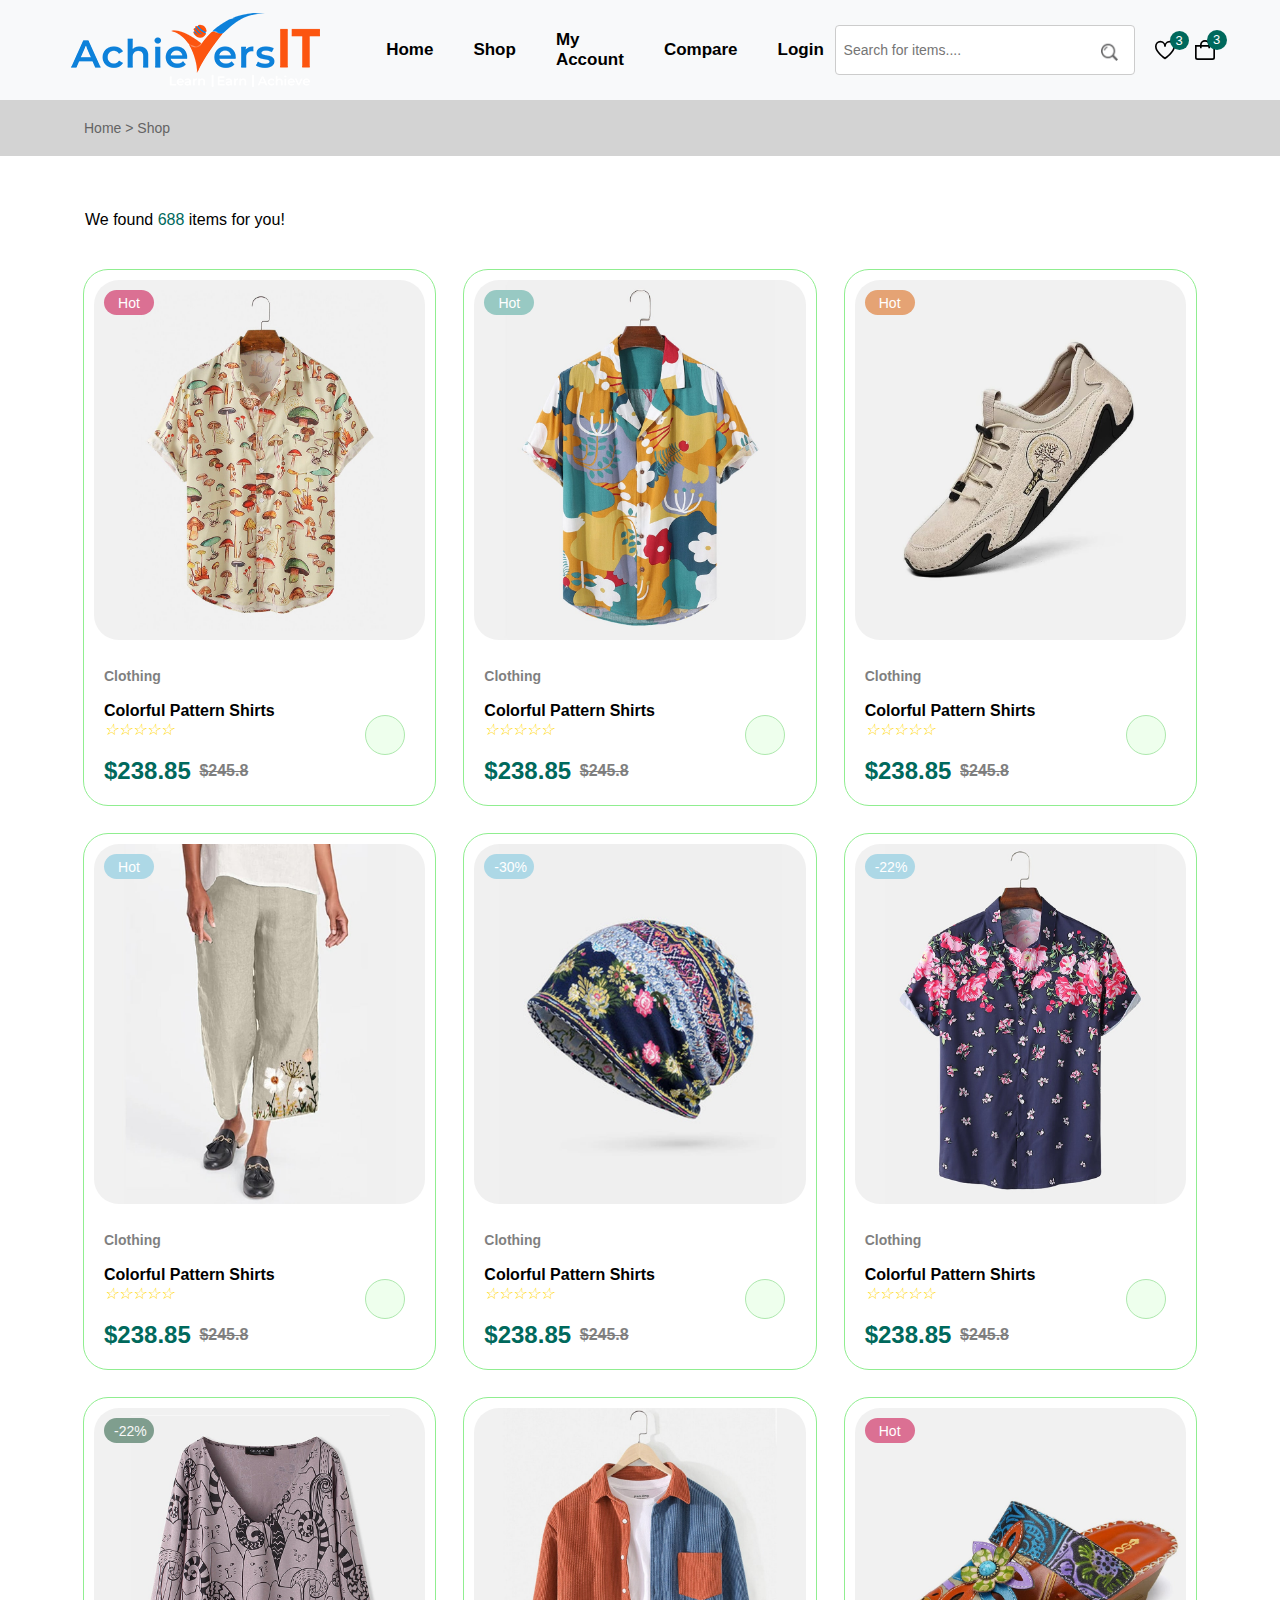
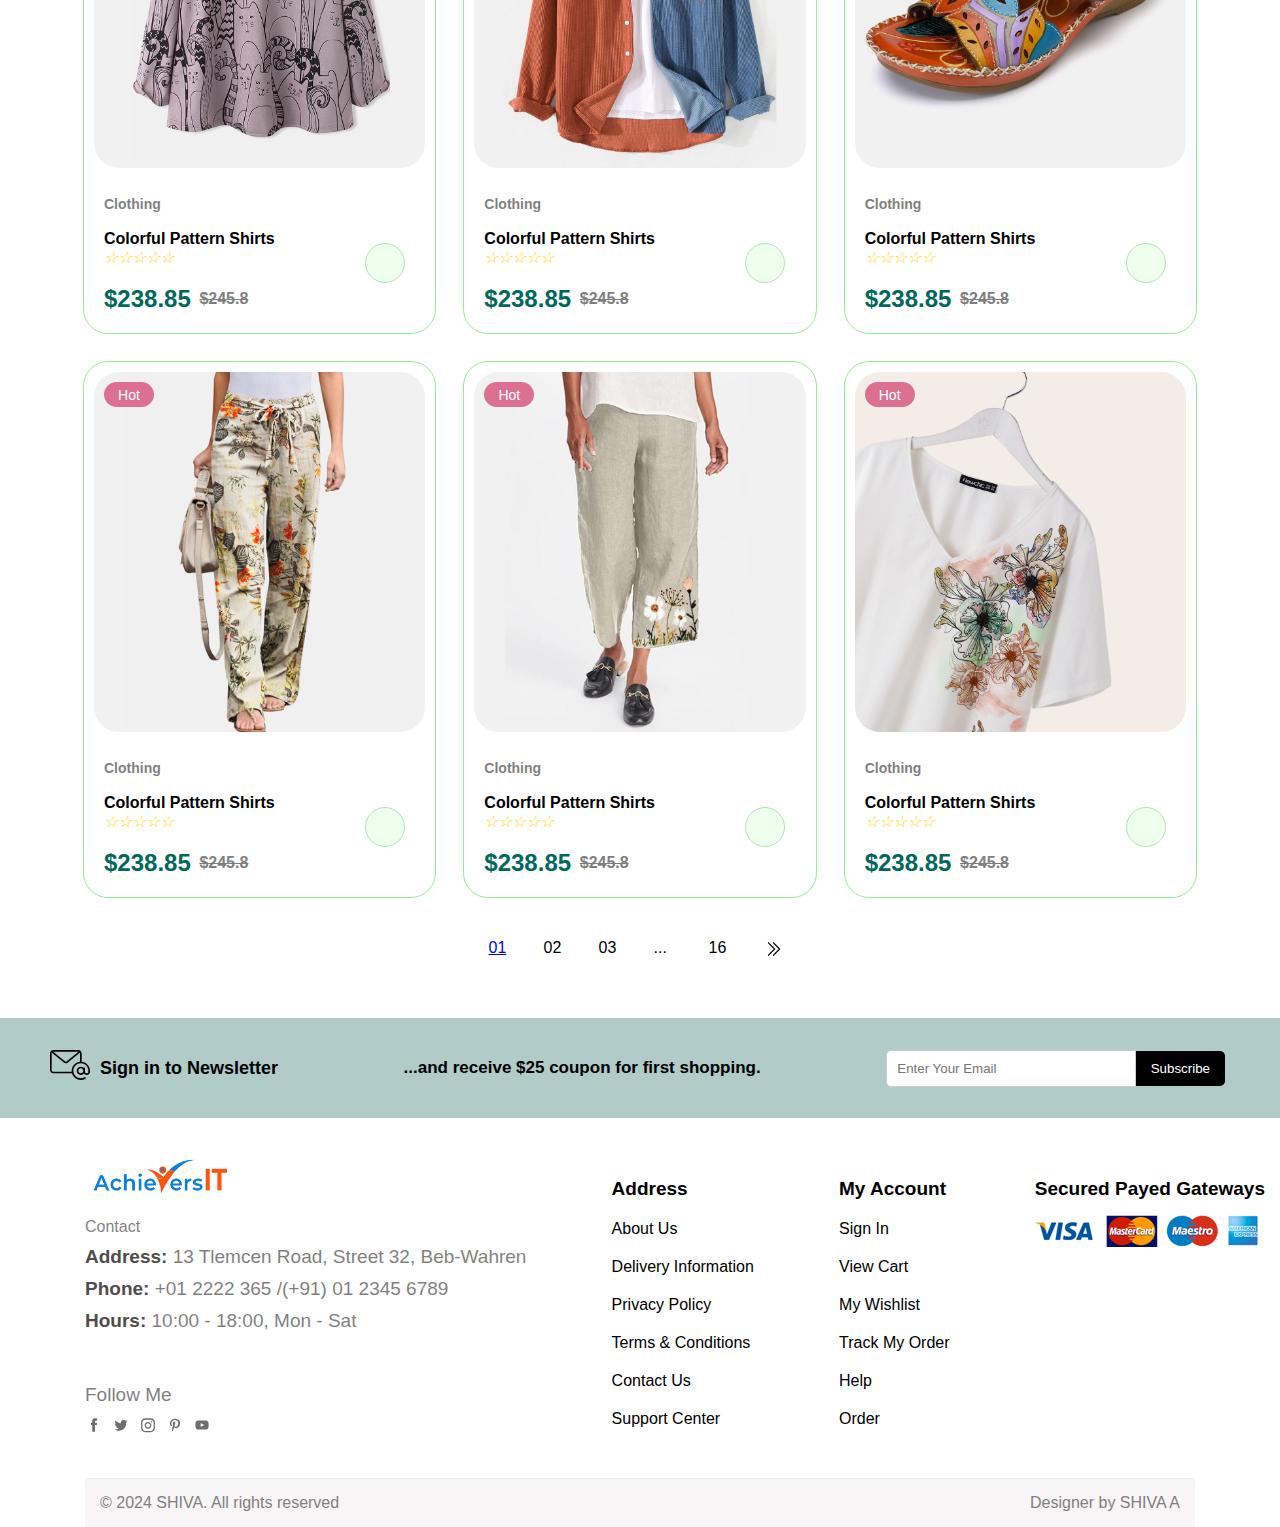
==== shop.html @ e3781e95 "first-commit" ====
<!DOCTYPE html>
<html lang="en">
  <head>
    <meta charset="UTF-8" />
    <meta name="viewport" content="width=device-width, initial-scale=1.0" />
    <title>Shop</title>
    <link rel="stylesheet" href="./styles.css" />
    <link rel="stylesheet" href="./mediastyle.css">
    <link
      rel="stylesheet"
      href="https://cdn-uicons.flaticon.com/2.1.0/uicons-regular-straight/css/uicons-regular-straight.css"
    />
  </head>

  <body>
    <header class="header">
      <img
        src="./Assets/Pictures/logo.png"
        alt="LogoOfAchieversIt"
        class="header-logo"
      />
      
      <label for="navbar-toggle" class="navbarlable">&#9776;</label>
        <input type="checkbox" id="navbar-toggle">
    
      <nav class="navbar">
        <a href="./index.html">Home</a>
        <a href="./shop.html">Shop</a>
        <a href="http://127.0.0.1:5500/Account.html">My<br />Account</a>
        <a href="http://127.0.0.1:5500/Compare.html">Compare</a>
        <a href="http://127.0.0.1:5500/login.html">Login</a>
      </nav>

        <div class="searchAndIcons">
       <div class="header-icons">
          <form action="/search" method="get">
            <label for="search"></label >
            <input
              type="text"
              placeholder="Search for items...."
              class="search-input"
            />

            <div class="searchlable">
              <img src="./Assets/Pictures/search.png" alt="" />
            </div>
          </form>
          

          <img src="./Assets/Pictures/icon-heart.svg" alt="Wishlist" />
          <div class="headericons">3</div>
          <img src="./Assets/Pictures/icon-cart.svg" alt="Cart" />
          <div class="headericons1">3</div>
        </div>
        
        </div>
      </header>


    <!-- shopHeader Navigation -->
    <div class="shopHeader">
      <a href="" style="margin-left: 40px">Home</a> &gt; <span>Shop</span>
    </div>


    <div style="margin: 55px 85px  20px;">
        We found <span style="color: rgb(0,105,92);">688</span> items for you!
    </div>

    <section class="product-grid">
      <div class="product-card">
        <div class="label" style="background-color: palevioletred">Hot</div>
        <div class="product-image">
          <img src="./Assets/product-1-1.jpg" alt="Shirt" class="product_1" />
          <img src="./Assets/product-1-2.jpg" alt="Shirt" class="product_2" />

          <div class="imgLables">
            <div class="productgridlables tooltip">
              <img src="./Assets/eye.png" alt="" />
              <span class="tooltiptext">Quick View</span>
            </div>

            <div class="productgridlables tooltip">
              <img src="./Assets/Heart.png" alt="" />
              <span class="tooltiptext">Add to Wishlist</span>
            </div>
            <div class="productgridlables tooltip">
              <img src="./Assets/shuffle.png" alt="" />
              <span class="tooltiptext"> Comapare</span>
            </div>
          </div>
        </div>

        <div class="card_detailes">
          <br />
          <h6 class="product-category">Clothing</h6>
          <br />
          <span class="product-name">Colorful Pattern Shirts</span>
          <i class="star-rating">☆☆☆☆☆</i>
          <br />
          <h2>$238.85 <strike class="cost">$245.8</strike></h2>
        </div>

        <div class="baglable tooltip">
          <i class="fi fi-rs-shopping-bag-add bag"></i>
          <span class="tooltiptext"> Add To Card</span>
        </div>
      </div>

      <div class="product-card">
        <div class="label" style="background-color: rgb(152, 201, 195)">
          Hot
        </div>
        <div class="product-image">
          <img src="./Assets/product-2-1.jpg" alt="Shirt" class="product_1" />
          <img src="./Assets/product-2-2.jpg" alt="Shirt" class="product_2" />

          <div class="imgLables">
            <div class="productgridlables tooltip">
              <img src="./Assets/eye.png" alt="" />
              <span class="tooltiptext">Quick View</span>
            </div>

            <div class="productgridlables tooltip">
              <img src="./Assets/Heart.png" alt="" />
              <span class="tooltiptext">Add to Wishlist</span>
            </div>
            <div class="productgridlables tooltip">
              <img src="./Assets/shuffle.png" alt="" />
              <span class="tooltiptext"> Comapare</span>
            </div>
          </div>
        </div>

        <div class="card_detailes">
          <br />
          <h6 class="product-category">Clothing</h6>
          <br />
          <span class="product-name">Colorful Pattern Shirts</span>
          <i class="star-rating">☆☆☆☆☆</i>
          <br />
          <h2>$238.85 <strike class="cost">$245.8</strike></h2>
        </div>

        <div class="baglable tooltip">
          <i class="fi fi-rs-shopping-bag-add bag"></i>
          <span class="tooltiptext"> Add To Card</span>
        </div>
      </div>

      <div class="product-card">
        <div class="label" style="background-color: rgb(229, 163, 116)">
          Hot
        </div>
        <div class="product-image">
          <img src="./Assets/product-3-1.jpg" alt="Shirt" class="product_1" />
          <img src="./Assets/product-3-2.jpg" alt="Shirt" class="product_2" />

          <div class="imgLables">
            <div class="productgridlables tooltip">
              <img src="./Assets/eye.png" alt="" />
              <span class="tooltiptext">Quick View</span>
            </div>

            <div class="productgridlables tooltip">
              <img src="./Assets/Heart.png" alt="" />
              <span class="tooltiptext">Add to Wishlist</span>
            </div>
            <div class="productgridlables tooltip">
              <img src="./Assets/shuffle.png" alt="" />
              <span class="tooltiptext"> Comapare</span>
            </div>
          </div>
        </div>

        <div class="card_detailes">
          <br />
          <h6 class="product-category">Clothing</h6>
          <br />
          <span class="product-name">Colorful Pattern Shirts</span>
          <i class="star-rating">☆☆☆☆☆</i>
          <br />
          <h2>$238.85 <strike class="cost">$245.8</strike></h2>
        </div>

        <div class="baglable tooltip">
          <i class="fi fi-rs-shopping-bag-add bag"></i>
          <span class="tooltiptext"> Add To Card</span>
        </div>
      </div>

      <div class="product-card">
        <div class="label" style="background-color: lightblue">Hot</div>
        <div class="product-image">
          <img src="./Assets/product-4-1.jpg" alt="Shirt" class="product_1" />
          <img src="./Assets/product-4-2.jpg" alt="Shirt" class="product_2" />

          <div class="imgLables">
            <div class="productgridlables tooltip">
              <img src="./Assets/eye.png" alt="" />
              <span class="tooltiptext">Quick View</span>
            </div>

            <div class="productgridlables tooltip">
              <img src="./Assets/Heart.png" alt="" />
              <span class="tooltiptext">Add to Wishlist</span>
            </div>
            <div class="productgridlables tooltip">
              <img src="./Assets/shuffle.png" alt="" />
              <span class="tooltiptext"> Comapare</span>
            </div>
          </div>
        </div>

        <div class="card_detailes">
          <br />
          <h6 class="product-category">Clothing</h6>
          <br />
          <span class="product-name">Colorful Pattern Shirts</span>
          <i class="star-rating">☆☆☆☆☆</i>
          <br />
          <h2>$238.85 <strike class="cost">$245.8</strike></h2>
        </div>

        <div class="baglable tooltip">
          <i class="fi fi-rs-shopping-bag-add bag"></i>
          <span class="tooltiptext"> Add To Card</span>
        </div>
      </div>

      <div class="product-card">
        <div class="label" style="background-color: lightblue">-30%</div>
        <div class="product-image">
          <img src="./Assets/product-5-1.jpg" alt="Shirt" class="product_1" />
          <img src="./Assets/product-5-2.jpg" alt="Shirt" class="product_2" />

          <div class="imgLables">
            <div class="productgridlables tooltip">
              <img src="./Assets/eye.png" alt="" />
              <span class="tooltiptext">Quick View</span>
            </div>

            <div class="productgridlables tooltip">
              <img src="./Assets/Heart.png" alt="" />
              <span class="tooltiptext">Add to Wishlist</span>
            </div>
            <div class="productgridlables tooltip">
              <img src="./Assets/shuffle.png" alt="" />
              <span class="tooltiptext"> Comapare</span>
            </div>
          </div>
        </div>

        <div class="card_detailes">
          <br />
          <h6 class="product-category">Clothing</h6>
          <br />
          <span class="product-name">Colorful Pattern Shirts</span>
          <i class="star-rating">☆☆☆☆☆</i>
          <br />
          <h2>$238.85 <strike class="cost">$245.8</strike></h2>
        </div>

        <div class="baglable tooltip">
          <i class="fi fi-rs-shopping-bag-add bag"></i>
          <span class="tooltiptext"> Add To Card</span>
        </div>
      </div>

      <div class="product-card">
        <div class="label" style="background-color: lightblue">-22%</div>
        <div class="product-image">
          <img src="./Assets/product-6-1.jpg" alt="Shirt" class="product_1" />
          <img src="./Assets/product-6-2.jpg" alt="Shirt" class="product_2" />

          <div class="imgLables">
            <div class="productgridlables tooltip">
              <img src="./Assets/eye.png" alt="" />
              <span class="tooltiptext">Quick View</span>
            </div>

            <div class="productgridlables tooltip">
              <img src="./Assets/Heart.png" alt="" />
              <span class="tooltiptext">Add to Wishlist</span>
            </div>
            <div class="productgridlables tooltip">
              <img src="./Assets/shuffle.png" alt="" />
              <span class="tooltiptext"> Comapare</span>
            </div>
          </div>
        </div>

        <div class="card_detailes">
          <br />
          <h6 class="product-category">Clothing</h6>
          <br />
          <span class="product-name">Colorful Pattern Shirts</span>
          <i class="star-rating">☆☆☆☆☆</i>
          <br />
          <h2>$238.85 <strike class="cost">$245.8</strike></h2>
        </div>

        <div class="baglable tooltip">
          <i class="fi fi-rs-shopping-bag-add bag"></i>
          <span class="tooltiptext"> Add To Card</span>
        </div>
      </div>

      <div class="product-card">
        <div
          class="label"
          style="background-color: rgb(16, 77, 46); opacity: 0.5"
        >
          -22%
        </div>
        <div class="product-image">
          <img src="./Assets/product-7-1.jpg" alt="Shirt" class="product_1" />
          <img src="./Assets/product-7-2.jpg" alt="Shirt" class="product_2" />

          <div class="imgLables">
            <div class="productgridlables tooltip">
              <img src="./Assets/eye.png" alt="" />
              <span class="tooltiptext">Quick View</span>
            </div>

            <div class="productgridlables tooltip">
              <img src="./Assets/Heart.png" alt="" />
              <span class="tooltiptext">Add to Wishlist</span>
            </div>
            <div class="productgridlables tooltip">
              <img src="./Assets/shuffle.png" alt="" />
              <span class="tooltiptext"> Comapare</span>
            </div>
          </div>
        </div>

        <div class="card_detailes">
          <br />
          <h6 class="product-category">Clothing</h6>
          <br />
          <span class="product-name">Colorful Pattern Shirts</span>
          <i class="star-rating">☆☆☆☆☆</i>
          <br />
          <h2>$238.85 <strike class="cost">$245.8</strike></h2>
        </div>

        <div class="baglable tooltip">
          <i class="fi fi-rs-shopping-bag-add bag"></i>
          <span class="tooltiptext"> Add To Card</span>
        </div>
      </div>

      <div class="product-card">
        <div class="product-image">
          <img src="./Assets/product-8-1.jpg" alt="Shirt" class="product_1" />
          <img src="./Assets/product-8-2.jpg" alt="Shirt" class="product_2" />

          <div class="imgLables">
            <div class="productgridlables tooltip">
              <img src="./Assets/eye.png" alt="" />
              <span class="tooltiptext">Quick View</span>
            </div>

            <div class="productgridlables tooltip">
              <img src="./Assets/Heart.png" alt="" />
              <span class="tooltiptext">Add to Wishlist</span>
            </div>
            <div class="productgridlables tooltip">
              <img src="./Assets/shuffle.png" alt="" />
              <span class="tooltiptext"> Comapare</span>
            </div>
          </div>
        </div>

        <div class="card_detailes">
          <br />
          <h6 class="product-category">Clothing</h6>
          <br />
          <span class="product-name">Colorful Pattern Shirts</span>
          <i class="star-rating">☆☆☆☆☆</i>
          <br />
          <h2>$238.85 <strike class="cost">$245.8</strike></h2>
        </div>

        <div class="baglable tooltip">
          <i class="fi fi-rs-shopping-bag-add bag"></i>
          <span class="tooltiptext"> Add To Card</span>
        </div>
      </div>

      <div class="product-card">
        <div class="label" style="background-color: palevioletred">Hot</div>
        <div class="product-image">
          <img src="./Assets/product-10-1.jpg" alt="Shirt" class="product_1" />
          <img src="./Assets/product-10-2.jpg" alt="Shirt" class="product_2" />

          <div class="imgLables">
            <div class="productgridlables tooltip">
              <img src="./Assets/eye.png" alt="" />
              <span class="tooltiptext">Quick View</span>
            </div>

            <div class="productgridlables tooltip">
              <img src="./Assets/Heart.png" alt="" />
              <span class="tooltiptext">Add to Wishlist</span>
            </div>
            <div class="productgridlables tooltip">
              <img src="./Assets/shuffle.png" alt="" />
              <span class="tooltiptext"> Comapare</span>
            </div>
          </div>
        </div>

        <div class="card_detailes">
          <br />
          <h6 class="product-category">Clothing</h6>
          <br />
          <span class="product-name">Colorful Pattern Shirts</span>
          <i class="star-rating">☆☆☆☆☆</i>
          <br />
          <h2>$238.85 <strike class="cost">$245.8</strike></h2>
        </div>

        <div class="baglable tooltip">
          <i class="fi fi-rs-shopping-bag-add bag"></i>
          <span class="tooltiptext"> Add To Card</span>
        </div>
      </div>

      <div class="product-card">
        <div class="label" style="background-color: palevioletred">Hot</div>
        <div class="product-image">
          <img src="./Assets/product-11-1.jpg" alt="Shirt" class="product_1" />
          <img src="./Assets/product-11-2.jpg" alt="Shirt" class="product_2" />

          <div class="imgLables">
            <div class="productgridlables tooltip">
              <img src="./Assets/eye.png" alt="" />
              <span class="tooltiptext">Quick View</span>
            </div>

            <div class="productgridlables tooltip">
              <img src="./Assets/Heart.png" alt="" />
              <span class="tooltiptext">Add to Wishlist</span>
            </div>
            <div class="productgridlables tooltip">
              <img src="./Assets/shuffle.png" alt="" />
              <span class="tooltiptext"> Comapare</span>
            </div>
          </div>
        </div>

        <div class="card_detailes">
          <br />
          <h6 class="product-category">Clothing</h6>
          <br />
          <span class="product-name">Colorful Pattern Shirts</span>
          <i class="star-rating">☆☆☆☆☆</i>
          <br />
          <h2>$238.85 <strike class="cost">$245.8</strike></h2>
        </div>

        <div class="baglable tooltip">
          <i class="fi fi-rs-shopping-bag-add bag"></i>
          <span class="tooltiptext"> Add To Card</span>
        </div>
      </div>
      <div class="product-card">
        <div class="label" style="background-color: palevioletred">Hot</div>
        <div class="product-image">
          <img src="./Assets/product-4-1.jpg" alt="Shirt" class="product_1" />
          <img src="./Assets/product-4-2.jpg" alt="Shirt" class="product_2" />

          <div class="imgLables">
            <div class="productgridlables tooltip">
              <img src="./Assets/eye.png" alt="" />
              <span class="tooltiptext">Quick View</span>
            </div>

            <div class="productgridlables tooltip">
              <img src="./Assets/Heart.png" alt="" />
              <span class="tooltiptext">Add to Wishlist</span>
            </div>
            <div class="productgridlables tooltip">
              <img src="./Assets/shuffle.png" alt="" />
              <span class="tooltiptext"> Comapare</span>
            </div>
          </div>
        </div>

        <div class="card_detailes">
          <br />
          <h6 class="product-category">Clothing</h6>
          <br />
          <span class="product-name">Colorful Pattern Shirts</span>
          <i class="star-rating">☆☆☆☆☆</i>
          <br />
          <h2>$238.85 <strike class="cost">$245.8</strike></h2>
        </div>

        <div class="baglable tooltip">
          <i class="fi fi-rs-shopping-bag-add bag"></i>
          <span class="tooltiptext"> Add To Card</span>
        </div>
      </div>

      <div class="product-card">
        <div class="label" style="background-color: palevioletred">Hot</div>
        <div class="product-image">
          <img src="./Assets/product-12-1.jpg" alt="Shirt" class="product_1" />
          <img src="./Assets/product-12-2.jpg" alt="Shirt" class="product_2" />

          <div class="imgLables">
            <div class="productgridlables tooltip">
              <img src="./Assets/eye.png" alt="" />
              <span class="tooltiptext">Quick View</span>
            </div>

            <div class="productgridlables tooltip">
              <img src="./Assets/Heart.png" alt="" />
              <span class="tooltiptext">Add to Wishlist</span>
            </div>
            <div class="productgridlables tooltip">
              <img src="./Assets/shuffle.png" alt="" />
              <span class="tooltiptext"> Comapare</span>
            </div>
          </div>
        </div>

        <div class="card_detailes">
          <br />
          <h6 class="product-category">Clothing</h6>
          <br />
          <span class="product-name">Colorful Pattern Shirts</span>
          <i class="star-rating">☆☆☆☆☆</i>
          <br />
          <h2>$238.85 <strike class="cost">$245.8</strike></h2>
        </div>

        <div class="baglable tooltip">
          <i class="fi fi-rs-shopping-bag-add bag"></i>
          <span class="tooltiptext"> Add To Card</span>
        </div>
      </div>
    </section>
    <div style="display: flex; gap: 25px; justify-content: center; align-items: center; width: 100%; height: 30px; margin: 20px 0px;">
        <div class="page"><a href="#">01</a></div>
        <div class="page">02</div>
        <div class="page">03</div>
        <div class="page">...</div>
        <div class="page">16</div>
        <div class="page"> <img src="./Assets/doublechevron.png" alt="" width="20px" height="20px"></div>
    </div>


    <div class="footerHeader">
      <h2>
          <img src="./Assets/Pictures/icon-email.svg" alt="email" width="40px" height="40px" style="position: relative; bottom: 3px;" >
          Sign in to Newsletter
      </h2>
      <p>...and receive $25 coupon for first shopping.</p>
      <div class="footerbtn">
          <input type="email" placeholder="Enter Your Email">
          <button>Subscribe</button>
      </div>
    </div>
    <div class="footer " >
      <div  class="ftimg">
        <img src="./Assets/Pictures/logo.png" alt=" logoAIt" width="150px" height="45px"  style="margin-bottom: 10px;">
        <p style="opacity: .5; font-size: 16px;">Contact</p>
          <p><strong style="color: rgb(80, 77, 77);" >Address:</strong > <span style="opacity: .5;"> 13 Tlemcen Road, Street 32, Beb-Wahren</span> </p>
          <p><strong style="color: rgb(80, 77, 77);" >Phone:</strong >  <span style="opacity: .5;"> +01 2222 365 /(+91) 01 2345 6789</span></p>
          <p><strong style="color: rgb(80, 77, 77);"  >Hours:</strong > <span style="opacity: .5;">10:00 - 18:00, Mon - Sat</span></p><br><br>
          <p style="opacity: 0.5;">Follow Me</p>
          <div class="social-icons" style="opacity: .7;">
              <img src="./Assets/Pictures/icon-facebook.svg" alt="Facebook">
              <img src="./Assets/Pictures/icon-twitter.svg" alt="Twitter">
              <img src="./Assets/Pictures/icon-instagram.svg" alt="Instagram">
              <img src="./Assets/Pictures/icon-pinterest.svg" alt="printer">
              <img src="./Assets/Pictures/icon-youtube.svg" alt="printer">
    
          </div>
      </div>
      <div class="footerAddress" >
          <h3>Address</h3>
          <a href="#">About Us</a>
          <a href="#">Delivery Information</a>
          <a href="#">Privacy Policy</a>
          <a href="#">Terms & Conditions</a>
          <a href="#">Contact Us</a>
          <a href="#">Support Center</a>
      </div>
      <div class="footerAddress">
          <h3>My Account</h3>
          <a href="#">Sign In</a>
          <a href="#">View Cart</a>
          <a href="#">My Wishlist</a>
          <a href="#">Track My Order</a>
          <a href="#">Help</a>
          <a href="#">Order</a>
      </div>
      <div class="footerGateways">
          <h3>Secured Payed Gateways</h3>
          
              <img src="./Assets/Pictures/payment-method.png" alt="Visa" >
         
      </div>
    </div>
    <div class="footer-bottom" style="display: flex; justify-content: space-between;">
      <span>&copy; 2024 SHIVA. All rights reserved </span>   <span>Designer by SHIVA A </span> 
    </div>
    

  
  </body>
</html>
---- styles.css ----
body {
  font-family: Arial, sans-serif;
  
  
}

* {
  margin: 0;
  padding: 0;
  box-sizing: border-box;
}
.header {
  display: flex;
  flex-direction: row;
  justify-content: space-around;
  align-items: center;
  background-color: #f8f9fa;
  border-bottom: 1px solid #ddd;
  padding: 10px 50px;
  border: white;
  
  z-index: 1000;
}
.header-logo {
  height: 80px;
}

.navbar {
  display: flex;
  align-items: center;
  font-size: 20px;
  font-weight: bold;
 
}
.navbar a {
  text-decoration: none;
  color: black;
  font-size: 17px;
  padding: 0px 0px 0px 40px;
}
.searchAndIcons{
  margin-right: 10px ;
}
.navbar a:hover,
a:focus {
  /* padding-left: 25px; */
  text-decoration: none;
  color: rgb(0, 105, 92);
}

.header-icons {
  display: flex;
  align-items: center;
  gap: 20px;
  position: relative;
}
.header-icons img {
  height: 20px;
  cursor: pointer;
}
.search-input {
  padding: 8px;
  border: 1px solid #ccc;
  border-radius: 4px;
  font-size: 14px;
  width: 300px;
  height: 50px;
}
.header-icons .searchlable {
  position: absolute;
  left: 70%;
  bottom: 10px;
}
.headericons {
  position: absolute;
  border-radius: 50%;
  width: 19px;
  height: 19px;
  font-size: 13px;
  left: 335px;
  bottom: 25px;
  text-align: center;
  background-color: rgb(0, 105, 92);
  color: white;
  padding-top: 2px;
  z-index: 1;
}
.headericons1 {
  position: absolute;
  border-radius: 50%;
  width: 20px;
  height: 20px;
  font-size: 13px;
  left: 372px;
  bottom: 25px;
  text-align: center;
  z-index: 1;
  background-color: rgb(0, 105, 92);
  color: white;
  padding-top: 2px;
}
.navbarlable {
  display: none;
  font-size: 25px;
  cursor: pointer;
}
#navbar-toggle {
display: none;
}
.hotPromotions {
  display: flex;
  justify-content: space-around;
  align-items: center;
  margin: 0px 80px;  
}

.hotPromoContent p,
.hotPromoContent h1,
.hotPromoContent h2 {
  padding: 10px 0px;
}

.btn-shop-now {
  width: 110px;
  height: 45px;
  background-color: rgb(0, 105, 92);
  color: white;
  border-radius: 5px;
  border: none;
  cursor: pointer;
  padding: 10px;
  
}
.btn-shop-now:hover {
  color: rgb(0, 105, 92);
  background-color: white;
  border: 2px solid;
}

#Category {
  display: flex;
  justify-content: space-between;
  margin: 5px 63px;
}

.lessthan {
  display: flex;
  justify-content: center;
  align-items: center;
  position: relative;
  top: 20px;
  color: rgb(0, 105, 92);
  width: 30px;
  height: 30px;
  border-radius: 50%;
  margin: 5px;
  border: 1px solid lightgreen;
  background-color: rgb(238, 350, 237);
}
.popular-categories {
  margin: 0px 75px;
  display: flex;
  justify-content: space-between;
 

}
.category-card {
  border: 1px solid rgb(152, 196, 169);
  border-radius: 20px;
  display: flex;
  flex-direction: column;
  align-items: center;
  justify-content: center;
  padding: 10px;
  margin: 10px;
 
}

.category-card img {
 
  margin-bottom: 40px;
  border-radius: 20px;
  width: 180px;
  height: 200px;
  object-fit: cover;
}
.btn-filter {
  width: 100px;
  height: 50px;
  border: 1px solid #ccc;
  border-radius: 3px;
  font-style: bold;
  background-color: #f8f9fa;
  cursor: pointer;
  font-size: 16px;
  margin-top: 40px;
  margin-left: 20px;
}
.btn-filter:focus {
  color: rgb(0, 105, 92);
  background-color: burlywood;
}

.filter-buttons {
  display: flex;
  margin: 10px 63px;
}

.product-grid {
  display: grid;
  grid-template-columns: repeat(3, 1fr);
  gap: 27px;
  padding: 20px;
  margin: 0px 63px;
}
.product-card {
  border: 1px solid lightgreen;
  display: flex;
  flex-direction: column;
  position: relative;
  border-radius: 25px;
  padding: 10px;
}



.product-image {
  width: 100%;
  height: 360px;
  overflow: hidden;
  border-radius: 25px;
  position: relative;
  cursor: pointer;
}

.product-image img,
.product_2 {
  width: 100%;
  height: 100%;
  object-fit: cover;
  position: absolute;
  top: 0px;
  left: 0px;
  /* transition: opacity 0.3  ease; */
}

.product_2 {
  opacity: 0;
}
.product-image:hover .product_1 {
  opacity: 0;
}
.product-image:hover .product_2 {
  opacity: 1;
}

.star-rating {
  color: gold;
}
.product-category,
.cost {
  opacity: 0.5;
  font-size: 14px;
}
.product-name {
  font-size: 16px;
  font-weight: bold;
}
.card_detailes {
  display: flex;
  flex-direction: column;
  align-content: center;
}

.label {
  position: absolute;
  text-align: center;
  top: 20px;
  left: 20px;
  background-color: pink;
  padding: 5px 10px;
  border-radius: 40px;
  font-size: 14px;
  z-index: 3;
  width: 50px;
  color: white;
  height: 25px;
}

.imgLables .productgridlables {
  position: relative;
  text-align: center;
  top: 160px;
  left: 100px;

  padding: 5px;
  background-color: rgb(227, 245, 227);
  border-radius: 50px;
  width: 40px;
  height: 40px;

  gap: 20px;
  display: inline-block;
  /* visibility: hidden; */
  display: none;
}
.imgLables .productgridlables1 {
  position: relative;
  text-align: center;
  top: 160px;
  left: 60px;

  padding: 5px;
  background-color: rgb(227, 245, 227);
  border-radius: 50px;
  width: 40px;
  height: 40px;

  gap: 20px;
  display: inline-block;
  /* visibility: hidden; */
  display: none;
}
.productgridlables img ,.productgridlables1 img{
  width: 20px;
  height: 20px;
  object-fit: cover;

  padding: 10px;
}
.product-image:hover .productgridlables,.product-image:hover .productgridlables1 {
  /* visibility: visible;       */
  display: inline-block;

  z-index: 1;
}

.productgridlables img,.productgridlables1 img {
  width: 100%;
  height: 100%;
}

.product-card .baglable {
  position: absolute;
  left: 80%;
  bottom: 50px;
  width: 40px;
  height: 40px;
  border-radius: 50%;
  border: 1px solid rgb(173, 232, 173);
  background-color: rgb(238, 350, 237);
}

.baglable i {
  position: absolute;

  z-index: 1;
  cursor: pointer;
  padding: 10px;
}

.tooltip {
  position: relative;
  display: inline-block;
}

.tooltip:hover {
  background-color: rgb(0, 105, 92);
  color: white;
}

.tooltip .tooltiptext {
  visibility: hidden;
  width: 120px;
  height: 40px;
  background-color: rgb(0, 105, 92);
  color: white;
  text-align: center;
  display: flex;
  align-items: center;
  justify-content: center;
  border-radius: 6px;
  padding: 5px 0;
  position: absolute;
  z-index: 1;
  bottom: 50px;
  left: 50%;
  margin-left: -60px;
}

.tooltip .tooltiptext::after {
  content: "";
  position: absolute;
  top: 100%;
  left: 50%;
  margin-left: -5px;
  border-width: 5px;
  border-style: solid;
  border-color: rgb(0, 105, 92) transparent transparent transparent;
}

.tooltip:hover .tooltiptext {
  visibility: visible;
}

.card_detailes h2 {
  color: rgb(0, 105, 92);
}
.card_detailes {
  margin: 10px;
}
.cost {
  color: black;
  font-size: 16px;
  position: relative;
  bottom: 3px;
  padding: 2px;
}
.Offers {
  display: grid;
  grid-template-columns: repeat(2, 1fr);
  gap: 3px;
  border-radius: 2px;
  margin: 30px 75px 0px;
}
.offer {
  display: flex;
  margin: 10px;
  flex-direction: column;
  background-image: url(./Assets/Pictures/deals-1.jpg);
  padding: 30px;
  background-position: center;
  background-repeat: no-repeat;
  border-radius: 2px;
}
.offer_1 {
  display: flex;
  margin: 10px;
  flex-direction: column;
  background-image: url(./Assets/Pictures/deals-2.png);
  background-position: center;
  background-repeat: no-repeat;
  padding: 30px;
  border-radius: 2px;
}
.time {
  background-color: rgb(0, 105, 92);
  height: 35px;
  width: 35px;
  display: flex;
  flex-direction: column;
  justify-content: center;
  align-items: center;
  border-radius: 3px;
}
.container {
  display: grid;
  grid-template-columns: repeat(3, 1fr);
  gap: 20px;
  margin: 40px 90px 0px;
}
.category {
  display: flex;
  flex-direction: column;
  gap: 25px;
}
.category h2 {
  /* border-bottom: 2px solidrgb(0,105,92); */
  padding-bottom: 5px;
}

.p2 {
  /* display: flex; */
   grid-template-columns: repeat(4, 1fr);
   text-wrap: wrap;
}

.product {
  display: grid;
  grid-template-columns: 80px 1fr;
  align-items: center;
  gap: 10px;
}
.product img {
  width: 80px;
  height: 80px;
  object-fit: cover;
}
.product-info {
  display: flex;
  flex-direction: column;
}
.price {
  color: rgb(0, 105, 92);
  font-weight: bold;
}
.old-price {
  text-decoration: line-through;
  color: gray;
  font-size: 14px;
  margin-left: 5px;
}


.footerHeader {
  background: rgb(177, 203, 200);
  padding: 20px 50px;
  display: flex;
  align-items: center;
  justify-content: space-between;
  font-weight: bold;
  margin-top: 50px;
  height: 100px;
  width: 100%;
}
.footerHeader h2 {
  font-size: 18px;
  display: flex;
  align-items: center;
  gap: 10px;
  margin: 0;
}

.footerHeader p {
  font-size: 17px;
  font-weight: bold;
}
.footerHeader input {
  padding: 10px;
  width: 250px;
  border: 1px solid #ccc;
  border-radius: 5px 0px 0px 5px;
}
.footerHeader button {
  background: black;
  color: white;
  padding: 10px 15px;
  border: none;
  cursor: pointer;
  border-radius: 0px 5px 5px 0px;
  position: relative;
  right: 5px;
}
.footerHeader button:hover {
  background-color: rgb(0, 128, 128);
  color: white;
}
.footer {
  display: flex;
  justify-content: space-between;
  padding: 40px 50px;
  margin: 0px 35px;
  background: #fff;
  font-size: 18px;
  width: 100%;
}

.footer h3 {
  font-size: 19px;
  margin-bottom: 15px;
}
.footer p

{
  font-size: 19px;
  color: black;
  text-decoration: none;
  display: block;
  margin-bottom: 10px;
}
.footer a {
  font-size: 16px;
  color: black;
  text-decoration: none;
  display: block;
  margin-bottom: 10px;
}
.footer a:hover {
  transform: translatex(7px);
  color: rgb(0, 105, 92);
  z-index: 100;
}
.social-icons {
  display: flex;
  gap: 9px;
  margin-top: 10px;
  cursor: pointer;
}
.social-icons img {
  width: 18px;
  height: 18px;
}


.footer-bottom {
  text-align: center;
  border-top: 1px solid rgb(238, 241, 241);
  padding: 15px;
  background-color: rgb(247, 245, 245);
  color: gray;
  margin: 0px 85px
}
.footerAddress a,
h3 {
  margin-top: 20px;
}

.shopHeader {
  background-color: lightgray;
  padding: 20px 44px;
  font-size: 14px;
  color: rgb(100, 100, 100);
}
.shopHeader a {
  color: rgb(100, 100, 100);
  text-decoration: none;
}

.page {
  width: 30px;
  height: 30px;
  cursor: pointer;
  border: 1px solid white;
}
.page:hover,.page:focus {
  background-color: rgb(0, 105, 92);
  color: white;
  width: 30px;
  height: 30px;
   
  border-radius: 5px;
  display: flex;
  justify-content: center;
  align-items: center;
}
.page:focus {
  background-color: rgb(0, 105, 92);
  color: white;
}









.loginHeadre {
     background: #eeeeee; 
    padding: 15px 30px;
    font-size: 12px;
    height: 60px;
    display: flex;
    align-items: center;
    margin-bottom: 20px;
  
    color:grey;
}

.loginHeadre a {
    text-decoration: none;
    color:grey;
}

.loginPageContainer {
    display: flex;
    justify-content: center;
    align-items: center;
   
    gap: 30px;
}

.loginBox, .accountBox {
    background: white;
    padding: 25px;
    border-radius: 8px;
    border: 1px solid lightgray;
   width: 550px;
}

.loginTitle, .accountTitle {
    margin-bottom: 20px;
    font-size: 18px;
}

.loginGroup, .accountSubBox {
    margin-bottom: 12px;
}

.loginEmail, .loginPassword, .accountUsername, .accountEmail, .accountPassword, .accountConfirmPassword {
    width: 100%;
    padding: 10px;
    border: 1px solid lightgrey;
    border-radius: 4px;
    font-size: 12px;
    height: 46px;
}

.loginButton, .accountButton {
  
    background: rgb(0,128,128);
    color: white;
    padding: 10px;
    border: none;
    border-radius: 4px;
    font-size: 16px;
    cursor: pointer;
   
}

.loginButton:hover, .accountButton:hover {
    background: white;
    color: rgb(0,128,128);

}
---- mediastyle.css ----
@media Screen and (min-width: 481px) and (max-width: 768px) {
  * {
    margin: 0;
    padding: 0;
    box-sizing: border-box;
  }
  .header {
    display: grid;
    grid-template-columns: repeat(3,1fr);
    justify-content: space-between;
   gap: 70px;
   padding: 20px 40px;
  
  }

  .header-logo {
    height: 50px;
  }

  .navbarlable{
 
  grid-row: 1/2;
  grid-column: 1/2;
}
  .navbar{
display: none;
flex-direction: column;
position: absolute;
top: 50px;
left: 0;
width: 100px;
background-color:rgb(0,105,92);
text-align: left;

  }
  .navbarlable {
    display: block;
}
.navbar a:hover{
  color: white;
}
  .navbar a {
    /* display: block; */

    padding: 10px;
    border-bottom: 1px solid #555;
}

 #navbar-toggle:checked+.navbar{
    display:flex;
  }
  .header-icons {
    display: flex;
    align-items: center;
    justify-content: flex-end;
    gap: 30px;
    position: relative;
    /* top: 5px; */
    width: 100%;
    margin-top: 5px;
  }

  .search-input {
    width: 250px;
    height: 30px;
    font-size: 14px;
  }

  .header-icons .searchlable {
    position: absolute;
    left: 65%;
    bottom: 2px;
  }

  .headericons {
    position: absolute;
    left: 87%;
    bottom: 17px;
    transform: translateX(-50%);
    width: 18px;
    height: 18px;
    font-size: 12px;
    text-align: center;
  }

  .headericons1 {
    position: absolute;
    left: 100%;
    bottom: 17px;
    transform: translateX(-50%);
    width: 18px;
    height: 18px;
    font-size: 12px;
    text-align: center;
  }

  .hotPromotions {
    flex-direction: row;
    /* align-items: center; */
    text-align: left;
    margin: 50px 50px;
    font-size: 16px;
    max-width: 768px;
  }
  .hotPromotions img,
  .hotPromoContent {
    max-width: 350px;
    height: 350px;
    font-size: 16px;
  }
  .hotPromoContent p,
  .hotPromoContent h1,
  .hotPromoContent h2 {
    padding: 5px;
    font-size: 10px;
  }

  .product-grid {
    grid-template-columns: repeat(2, 1fr);
    padding: 15px;
  }

  .popular-categories {
  display: grid;
   grid-template-columns: repeat(2,1fr);
   
   gap: 20px;
    
  }
  

  .category-card {
    width: 80%;
  }

  .Offers {
    grid-template-columns: 1fr;
  }
  
  .container {
    grid-template-columns: repeat(2, 1fr);
    margin: 20px;
  }

  .footerHeader{
    width: 100%;
  }
  .footerbtn input {
    /* grid-template-columns: repeat(2,1fr); */
    width: 200px;
    height: 30px;
    position: relative;
  }

  .footerbtn button {
    position: absolute;
    width: 100px;
    height: 28px;
    right: 25px;
  }

  .footer {
    grid-template-columns: repeat(2, 1fr);
    gap: 30px;
  }

  .welcomeBox p {
  
    width: 530px;
    height: 100px;
    
  }
  .accountSidebar{
    width: 300px;
  }
  .compareContainer{
    max-width: 750px;
  }
 
  .loginPageContainer{
   
 
   margin: 5px 50px;


  }

 

  


}

@media (max-width: 480px) {
  * {
    margin: 0;
    padding: 0;
    box-sizing: border-box;
  }
  .header {
    display: grid;
    grid-template-columns: repeat(4,1fr);
    justify-content: space-between;
 gap: 10px;
 justify-content: center;
  
  }

  .header-logo {
    height: 30px;
    width: 60px;
  }

  .navbarlable{
 font-size: 15px;
  grid-row: 1/2;
  grid-column: 1/2;
}
  .navbar{
display: none;
flex-direction: column;
position: absolute;
top: 50px;
left: 0;
width: 100px;
background-color:rgb(0,105,92);
text-align: left;

  }
  .navbarlable {
    display: block;
}
.navbar a:hover{
  color: white;
}
  .navbar a {
    /* display: block; */

    padding: 10px;
    border-bottom: 1px solid #555;
    text-align: left;
    font-size: 13px;
    
}

 #navbar-toggle:checked+.navbar{
    display:flex;
  }
  .header-icons {
    display: flex;
    align-items: center;
    justify-content: flex-end;
   
    position: relative;
    top: 5px;
    width: 100%;
    margin-top: 5px;
  }

  .search-input {
    width: 120px;
    height: 20px;
    font-size: 14px;
    font-size: 7px;
  }
.headerSection{
  display: flex;
  justify-content: center;
  align-items: center;
}
  .header-icons .searchlable {
    position: absolute;
    left: 53%;
    bottom: 2px;
    
  }
  .searchlable img{
    width: 11px;
    height: 11px;
  }
  .header-icons img{
    width: 11px;
    height: 11px;
  }
 

.searchAndIcons{
  margin-bottom: 13px;
}

  .headericons {
    position: absolute;
    left: 84.5%;
    bottom: 12px;
    transform: translateX(-50%);
    width: 18px;
    height: 18px;
    font-size: 12px;
    text-align: center;
    width: 11px;
    height: 11px;
    font-size: 7px;

  }

  .headericons1 {
    position: absolute;
    left: 101%;
    bottom: 12px;
    transform: translateX(-50%);
    width: 18px;
    height: 18px;
    font-size: 12px;
    text-align: center;
    width: 11px;
    height: 11px;
    font-size: 7px;
  }

  
  .hotPromotions {
    flex-direction: column;
    font-size: 10px ;
   
  }
  .hotPromotions img,
  .hotPromoContent {
    max-width: 300px;
    height: 400px;
    margin: 20px 10px;
    
  }
  .hotPromoContent p{
  font-size: 1px;
  }
  


  .popular-categories {
    display: grid;
    grid-template-columns: 1fr;
  }

  .product-grid {
    grid-template-columns: repeat(1, 1fr);
   
  }
  .product-card {
    width: 280px;
    
  }

  .imgLables .productgridlables {
    position: relative;
    text-align: center;
    top: 160px;
    left: 75px;
  
    padding: 5px;
    background-color: rgb(227, 245, 227);
    border-radius: 50px;
    width: 40px;
    height: 40px;
  
    gap: 20px;
    display: inline-block;
    /* visibility: hidden; */
    display: none;
  }
  .Offers {
    grid-template-columns: 1fr;
  }
  .container {
    grid-template-columns: repeat(1, 1fr);
    margin: 20px;
  }

  .footerHeader {
    background: rgb(177, 203, 200);
    padding: 50px 50px 50px 0px;
    display: flex;
    align-items: center;
    justify-content: space-between;
    font-weight: bold;
    width: 100%;
  }
  .footerHeader h2 {
    font-size: 7px;
  }
  .footerHeader h2 > img {
    width: 15px;
    height: 15px;
  }

  .footerHeader p {
    font-size: 7px;
    font-weight: bold;
    margin: 0px 10px;
  }
  .footerHeader input {
    padding: 10px;
    width: 100px;
    height: 5px;
    border: 1px solid #ccc;
    border-radius: 5px 0px 0px 5px;
    font-size: 7px;
    position: relative;
    bottom: 2.1px;
  }

  .footerHeader button {
    background: black;
    color: white;
    border: none;
    font-size: 7px;
    height: 7px;
    position: absolute;
    /* right: 500px; */
    cursor: pointer;
    border-radius: 0px 5px 5px 0px;
  }

  .Offers {
    grid-template-rows: repeat(1, 1fr);
  }

  .footer {
    /* display: flex;
    flex-direction: column; */
    display: grid;
    grid-template-columns: repeat(2, 1fr);
    gap: 40px;
  }

  .footer h3 {
    font-size: 7px;
  }
  .footer p,
  .footer a {
    font-size: 7px;
    color: black;
    text-decoration: none;
    display: block;
    
  }
 .footer .ftimg1{
  width: 50px;

}
  .social-icons {
    
    display: flex;
    gap: 9px;
    margin-top: 10px;
    cursor: pointer;
  }
  .social-icons img {
    width: 10px;
    height: 10px;
  }

  .footerGateways img {
    width: 50px;
    height: 40px;
  }
  .footer-bottom {
font-size: 7px; 
}

.accountContainer{
    /* display: grid;
    grid-template-columns: 1fr;
    gap: 30px; */
    display: flex;
    flex-direction: column;
    gap: 30px;
}
.welcomeBox p {
  
    height: 150px;
    
    
  }
  .welcomeBox {
    position: relative;
    right: 20px;
  }
  .loginPageContainer{
   
    display: flex;
    flex-direction: column;
    gap: 10px;
   


  }
  .loginBox, .accountBox {
   
   width:200px;
}




}
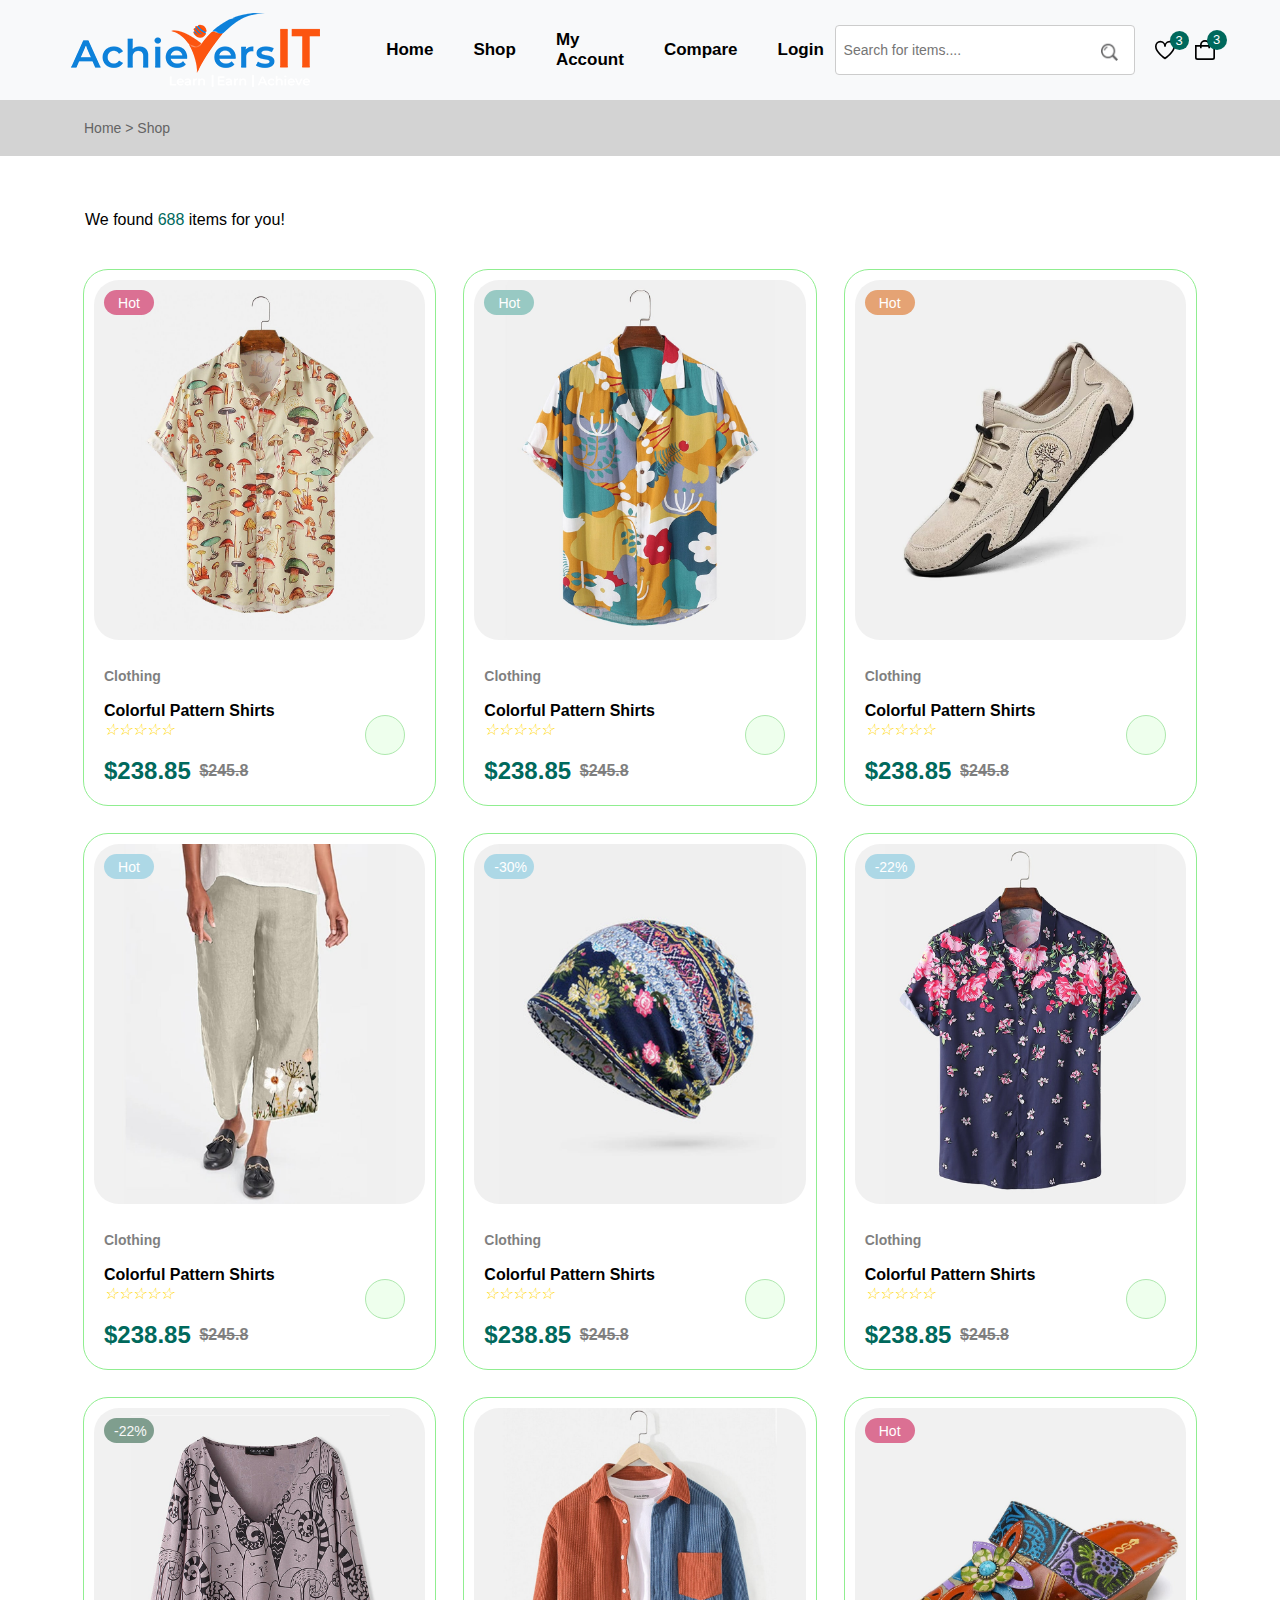
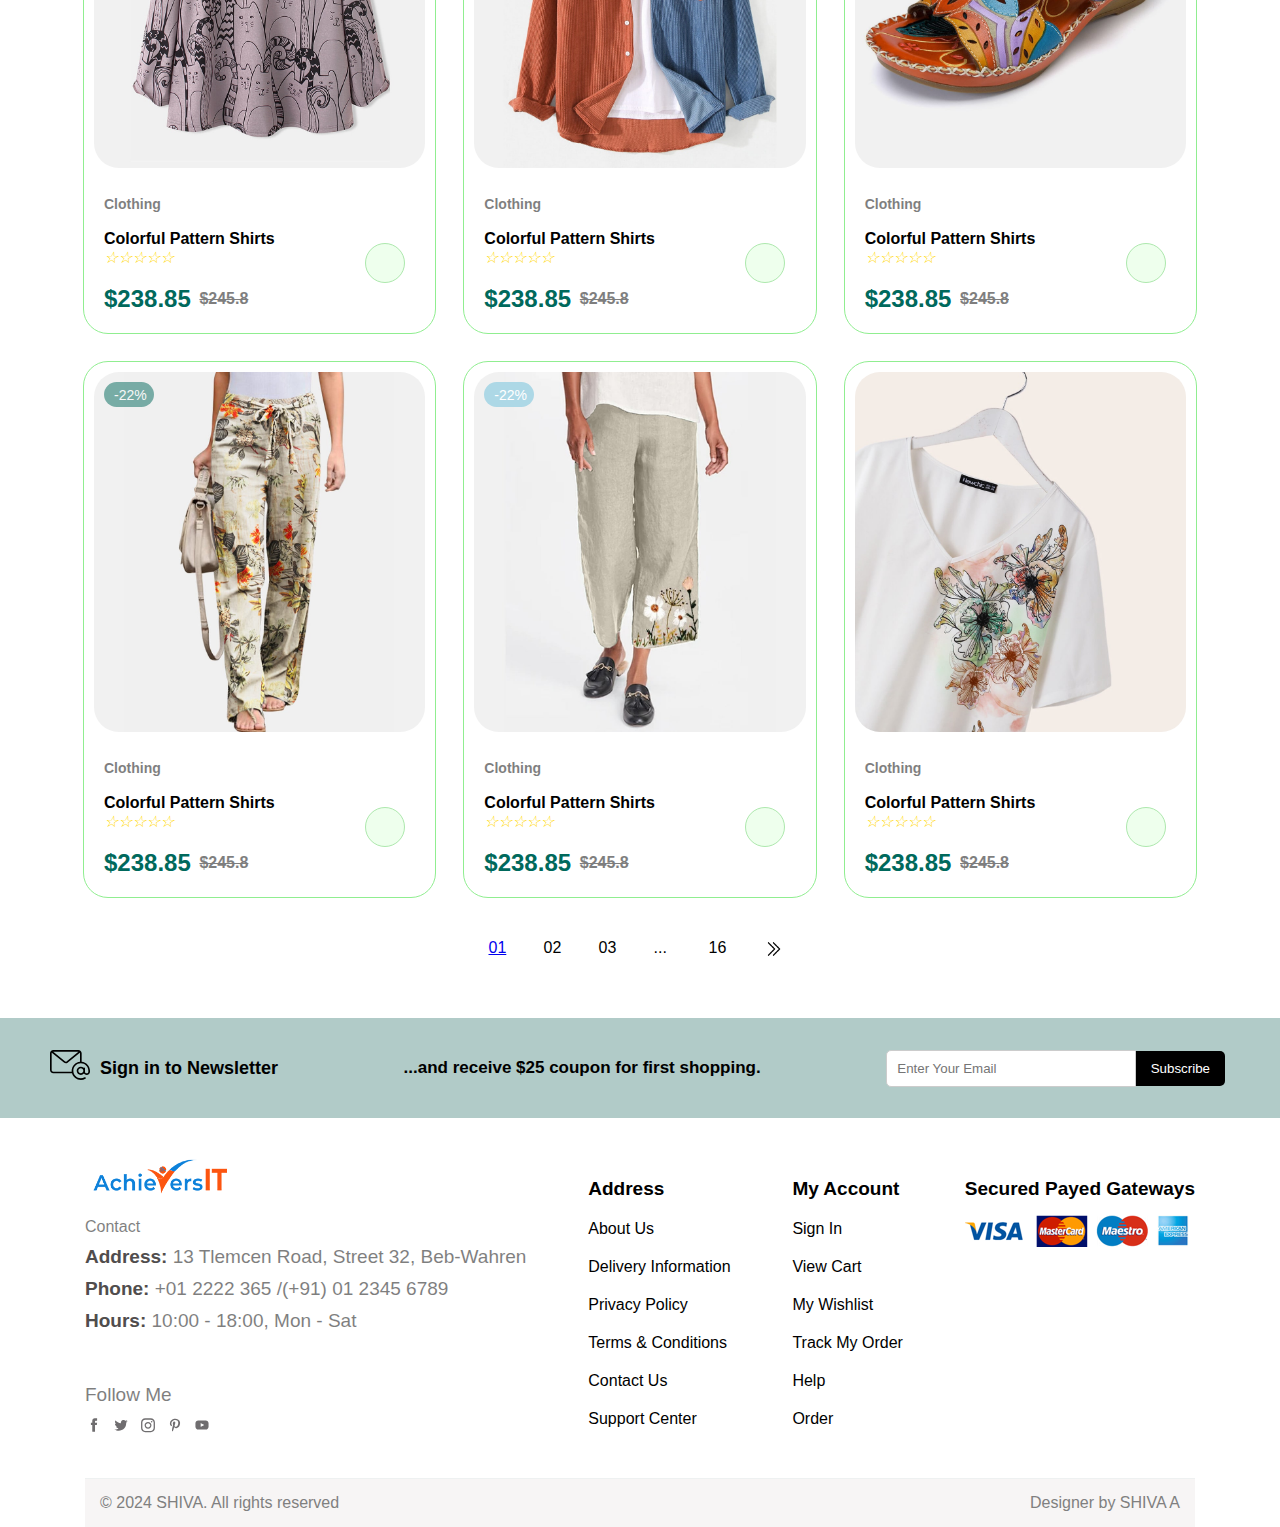
==== commit caf98cff: "Third commit" ====
--- a/shop.html
+++ b/shop.html
@@ -428,7 +428,7 @@
       </div>
 
       <div class="product-card">
-        <div class="label" style="background-color: palevioletred">Hot</div>
+        <div class="label" style="background-color: rgb(0,105,92); opacity: 0.5;">-22%</div>
         <div class="product-image">
           <img src="./Assets/product-11-1.jpg" alt="Shirt" class="product_1" />
           <img src="./Assets/product-11-2.jpg" alt="Shirt" class="product_2" />
@@ -466,7 +466,7 @@
         </div>
       </div>
       <div class="product-card">
-        <div class="label" style="background-color: palevioletred">Hot</div>
+        <div class="label" style="background-color: lightblue">-22%</div>
         <div class="product-image">
           <img src="./Assets/product-4-1.jpg" alt="Shirt" class="product_1" />
           <img src="./Assets/product-4-2.jpg" alt="Shirt" class="product_2" />
@@ -505,7 +505,6 @@
       </div>
 
       <div class="product-card">
-        <div class="label" style="background-color: palevioletred">Hot</div>
         <div class="product-image">
           <img src="./Assets/product-12-1.jpg" alt="Shirt" class="product_1" />
           <img src="./Assets/product-12-2.jpg" alt="Shirt" class="product_2" />
--- a/styles.css
+++ b/styles.css
@@ -1,7 +1,7 @@
 body {
   font-family: Arial, sans-serif;
-  
-  
+overflow-x: hidden;
+/* border: 10px solid; */
 }
 
 * {
@@ -9,6 +9,7 @@
   padding: 0;
   box-sizing: border-box;
 }
+body
 .header {
   display: flex;
   flex-direction: row;
@@ -149,6 +150,7 @@
   align-items: center;
   position: relative;
   top: 20px;
+  right: 25px;
   color: rgb(0, 105, 92);
   width: 30px;
   height: 30px;
@@ -552,7 +554,7 @@
   margin: 0px 35px;
   background: #fff;
   font-size: 18px;
-  width: 100%;
+  
 }
 
 .footer h3 {
@@ -648,19 +650,22 @@
 
 .loginHeadre {
      background: #eeeeee; 
-    padding: 15px 30px;
+
+    padding: 20px 64px;
     font-size: 12px;
     height: 60px;
     display: flex;
     align-items: center;
     margin-bottom: 20px;
-  
+   font-size: 14px;
     color:grey;
 }
+
 
 .loginHeadre a {
     text-decoration: none;
     color:grey;
+    
 }
 
 .loginPageContainer {
--- a/mediastyle.css
+++ b/mediastyle.css
@@ -185,7 +185,12 @@
 
   }
 
- 
+ .compareContainer{
+
+  
+  width: 400px;
+  height: 100%;
+ }
 
   
 
@@ -469,22 +474,17 @@
 }
 
 .accountContainer{
-    /* display: grid;
-    grid-template-columns: 1fr;
-    gap: 30px; */
+   
     display: flex;
     flex-direction: column;
-    gap: 30px;
-}
-.welcomeBox p {
-  
-    height: 150px;
-    
-    
-  }
-  .welcomeBox {
-    position: relative;
-    right: 20px;
+    flex-wrap: wrap;
+    gap: 20px;
+    /* gap: 30px; */
+}
+
+
+  .welcomeBox p {
+  height: 150px;
   }
   .loginPageContainer{
    
@@ -497,10 +497,10 @@
   }
   .loginBox, .accountBox {
    
-   width:200px;
-}
-
-
-
-
-}
+   width:100px;
+}
+
+
+
+
+}
